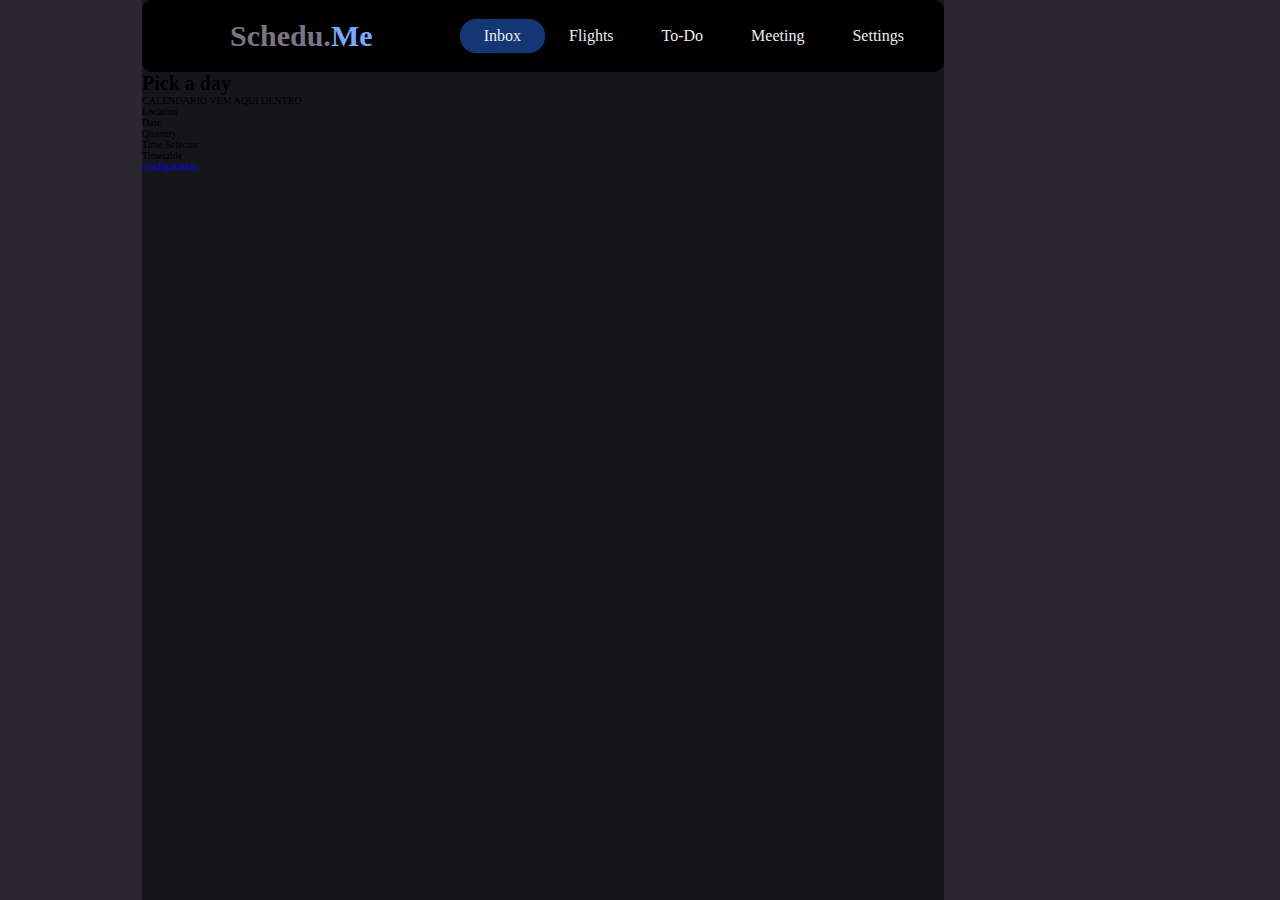
==== application/index.html @ efcfa6bc "POST - Header of Main Page" ====
<!DOCTYPE html>
<html lang="en">
  <head>
    <meta charset="UTF-8" />
    <meta http-equiv="X-UA-Compatible" content="IE=edge" />
    <meta name="viewport" content="width=device-width, initial-scale=1.0" />

    <link rel="stylesheet" href="../styles/style.css" />
    <link rel="stylesheet" href="./styles/index.css" />

    <title>Schedu.Me - Your favorite helper</title>
  </head>
  <body>
    <div class="content">
      <div class="main">
        <header>
          <h1>Schedu.<strong>Me</strong></h1>
          <nav>
            <a class="active" href="#">Inbox</a>
            <a href="#">Flights</a>
            <a href="#">To-Do</a>
            <a href="#">Meeting</a>
            <a href="#">Settings</a>
          </nav>
        </header>
        <main>
          <h1>Pick a day</h1>
          <div class="calendar">
            <div class="dates">CALENDARIO VEM AQUI DENTRO</div>
            <div class="cards">
              <div class="location-card">Location</div>
              <div class="date-card">Date</div>
              <div class="quantity-card">Quantity</div>
            </div>
          </div>
          <div class="timetable">
            <div class="text">Time Selector</div>

            <div class="timetable-card">Timetable</div>
            <a href="#">Configuration</a>
          </div>
        </main>
      </div>
      <aside></aside>
    </div>
  </body>
</html>
---- styles/style.css ----
* {
  margin: 0;
  padding: 0;
  border: none;
  text-decoration: none;
  outline-style: none;
  box-sizing: border-box;
}

html {
  /* Fonts */
  font-size: 62.5%;
  --title-font: 'Poppins', sans-serif;
  --body-font: 'DM Sans', sans-serif;

  /* Colors */
  --black: #000000;
  --page-background: #2a2731;
  --card-background: #17151c;

  --gray: #7a7585;
  --white-letter: #eeecf1;

  --blue-soft: #76a9ff;
  --blue-selector: #133774;

  --green-soft: #a9d3ab;
  --green-light: #37833b;
  --green-medium: #2b662e;
  --green-medium-dark: #1f4921;
  --green-dark: #132c14;

  /* Page */
}

body {
  background: var(--page-background);
  height: 100vh;
  overflow: hidden;
}

.sr-only {
  position: absolute;
  height: 1px;
  width: 1px;
  padding: 0;
  margin: -1px;
  overflow: hidden;
  clip-path: rect(0, 0, 0, 0);
  white-space: nowrap;
  border-width: 0;
}
---- application/styles/index.css ----
.content {
  margin: auto 14.2rem;
}

.main {
  background-color: var(--card-background);
  height: 100vh;
  width: 802px;
}

header {
  display: flex;
  background-color: var(--black);
  border-radius: 10px;
  height: 7.2rem;

  align-items: center;
  justify-content: space-between;
}

header > h1 {
  color: var(--gray);
  font-size: 3rem;
  padding-left: 8.8rem;
}

header > h1 > strong {
  color: var(--blue-soft);
}

header > nav {
  font-size: 1.6rem;
  padding-right: 1.6rem;
  display: flex;
}

header > nav > a {
  padding: 0.8rem 2.4rem;
  color: var(--white-letter);
  border-radius: 16px;
}

header > nav > a.active {
  background-color: var(--blue-selector);
}
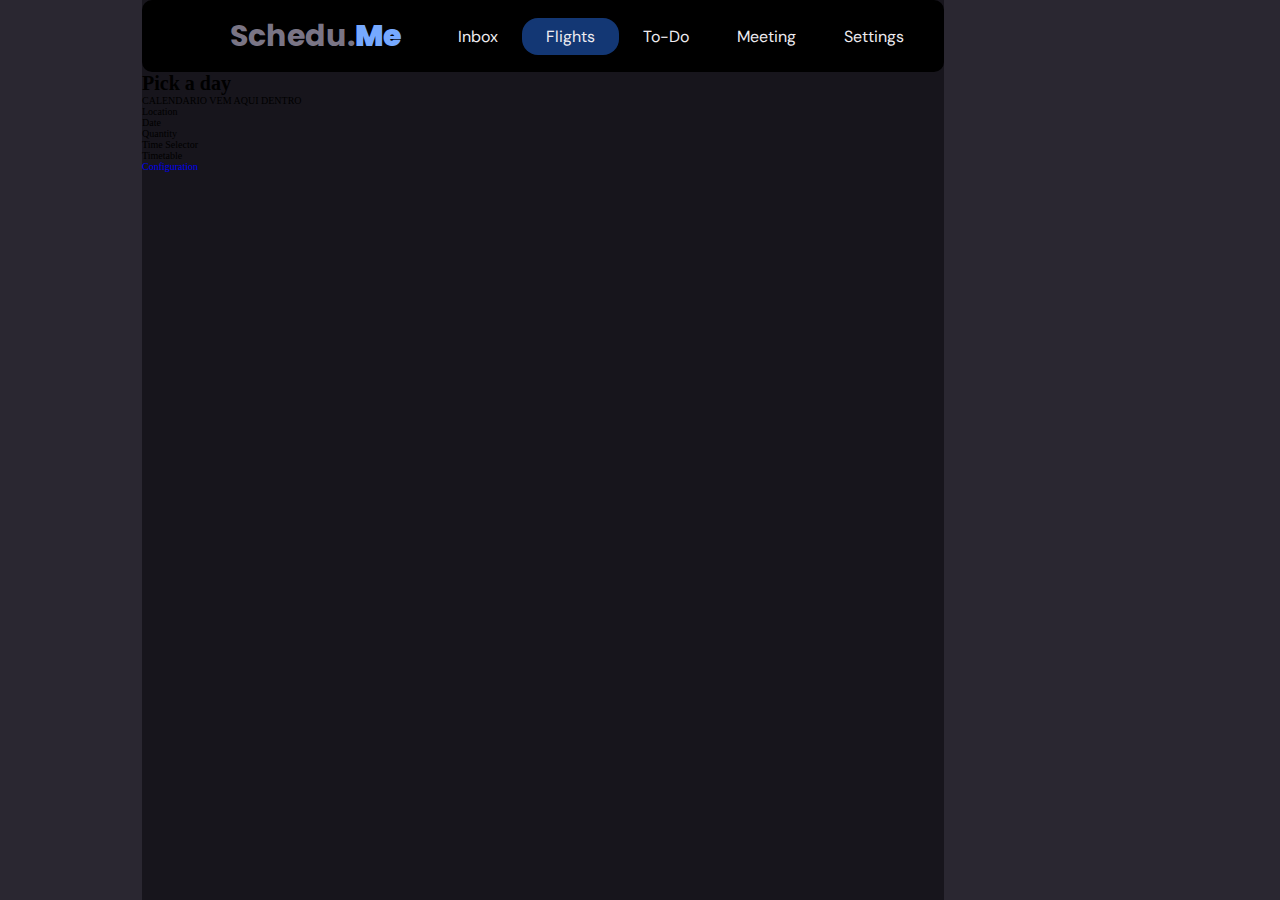
==== commit 7e76464a: "PUT - Header css hover adjustments" ====
--- a/application/index.html
+++ b/application/index.html
@@ -5,8 +5,17 @@
     <meta http-equiv="X-UA-Compatible" content="IE=edge" />
     <meta name="viewport" content="width=device-width, initial-scale=1.0" />
 
+    <!-- STYLES -->
     <link rel="stylesheet" href="../styles/style.css" />
     <link rel="stylesheet" href="./styles/index.css" />
+
+    <!-- FONTS -->
+    <link rel="preconnect" href="https://fonts.googleapis.com" />
+    <link rel="preconnect" href="https://fonts.gstatic.com" crossorigin />
+    <link
+      href="https://fonts.googleapis.com/css2?family=DM+Sans:wght@400;500;700&family=Poppins:wght@400;500;700&display=swap"
+      rel="stylesheet"
+    />
 
     <title>Schedu.Me - Your favorite helper</title>
   </head>
@@ -16,8 +25,8 @@
         <header>
           <h1>Schedu.<strong>Me</strong></h1>
           <nav>
-            <a class="active" href="#">Inbox</a>
-            <a href="#">Flights</a>
+            <a href="#">Inbox</a>
+            <a class="active" href="#">Flights</a>
             <a href="#">To-Do</a>
             <a href="#">Meeting</a>
             <a href="#">Settings</a>
--- a/application/styles/index.css
+++ b/application/styles/index.css
@@ -1,3 +1,4 @@
+/* MAIN CONTENT  */
 .content {
   margin: auto 14.2rem;
 }
@@ -8,6 +9,7 @@
   width: 802px;
 }
 
+/* HEADER */
 header {
   display: flex;
   background-color: var(--black);
@@ -20,7 +22,7 @@
 
 header > h1 {
   color: var(--gray);
-  font-size: 3rem;
+  font: 700 3rem var(--title-font);
   padding-left: 8.8rem;
 }
 
@@ -29,7 +31,7 @@
 }
 
 header > nav {
-  font-size: 1.6rem;
+  font: 400 1.6rem var(--body-font);
   padding-right: 1.6rem;
   display: flex;
 }
@@ -38,8 +40,17 @@
   padding: 0.8rem 2.4rem;
   color: var(--white-letter);
   border-radius: 16px;
+  transition: 0.3s;
 }
 
 header > nav > a.active {
   background-color: var(--blue-selector);
 }
+
+header > nav > a:hover {
+  color: var(--blue-soft);
+}
+
+header > nav > a.active:hover {
+  background-color: var(--white-letter);
+}
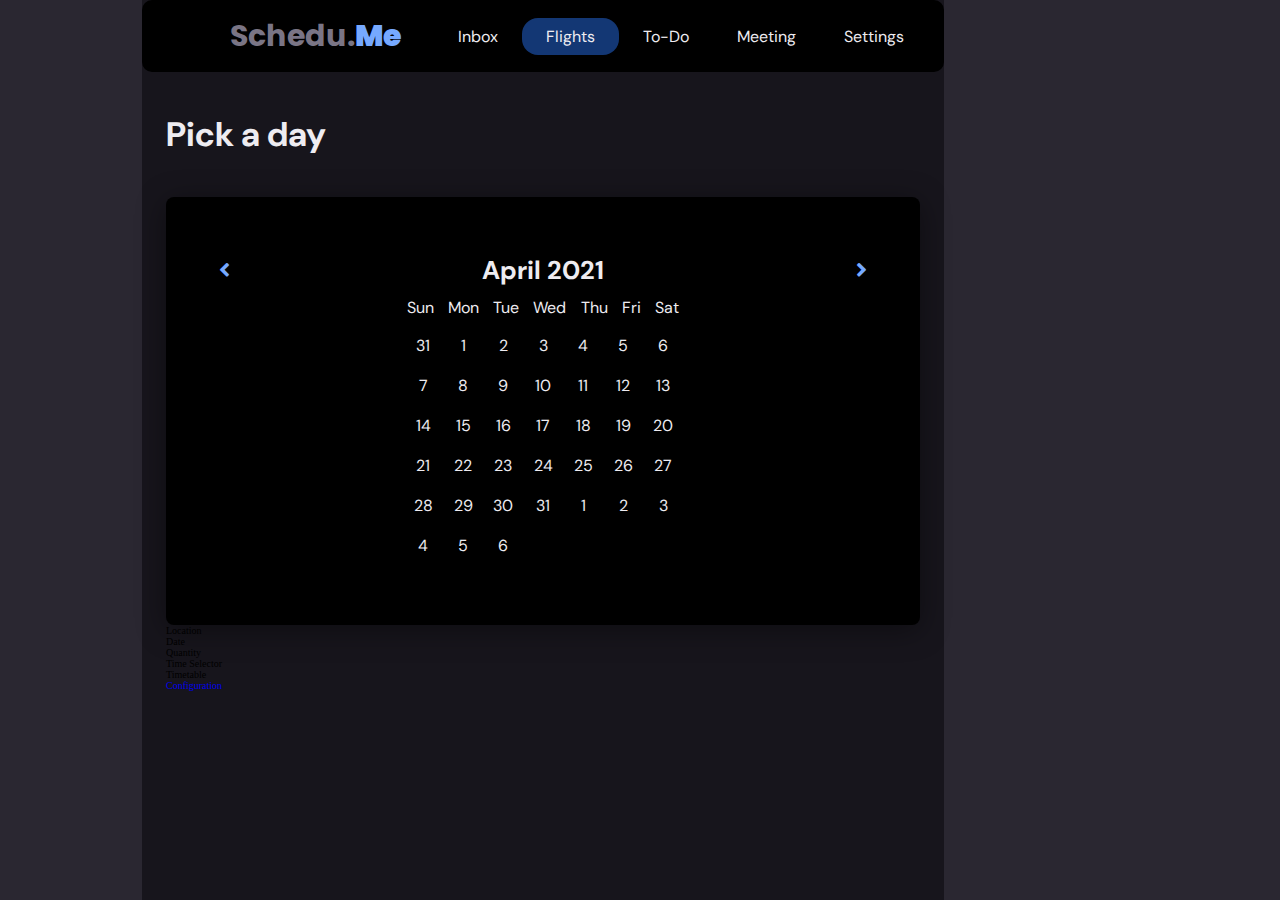
==== commit 9cc1dd02: "POST - Calender with month, weekdays n days" ====
--- a/application/index.html
+++ b/application/index.html
@@ -17,6 +17,15 @@
       rel="stylesheet"
     />
 
+    <!-- ICONS -->
+    <link
+      rel="stylesheet"
+      href="https://cdnjs.cloudflare.com/ajax/libs/font-awesome/5.15.4/css/all.min.css"
+      integrity="sha512-1ycn6IcaQQ40/MKBW2W4Rhis/DbILU74C1vSrLJxCq57o941Ym01SwNsOMqvEBFlcgUa6xLiPY/NS5R+E6ztJQ=="
+      crossorigin="anonymous"
+      referrerpolicy="no-referrer"
+    />
+
     <title>Schedu.Me - Your favorite helper</title>
   </head>
   <body>
@@ -32,16 +41,77 @@
             <a href="#">Settings</a>
           </nav>
         </header>
+
         <main>
           <h1>Pick a day</h1>
-          <div class="calendar">
-            <div class="dates">CALENDARIO VEM AQUI DENTRO</div>
-            <div class="cards">
-              <div class="location-card">Location</div>
-              <div class="date-card">Date</div>
-              <div class="quantity-card">Quantity</div>
+          <div class="container-calendar">
+            <div class="calendar">
+              <div class="month">
+                <i class="fas fa-angle-left prev"></i>
+                <div class="date">
+                  <h3>April 2021</h1>
+                </div>
+                <i class="fas fa-angle-right next"></i>
+              </div>
+
+              <div class="weekdays">
+                <div>Sun</div>
+                <div>Mon</div>
+                <div>Tue</div>
+                <div>Wed</div>
+                <div>Thu</div>
+                <div>Fri</div>
+                <div>Sat</div>
+              </div>
+              <div class="days">
+                <div class="prev-date">31</div>
+                <div>1</div>
+                <div>2</div>
+                <div>3</div>
+                <div>4</div>
+                <div>5</div>
+                <div>6</div>
+                <div>7</div>
+                <div>8</div>
+                <div>9</div>
+                <div>10</div>
+                <div>11</div>
+                <div>12</div>
+                <div>13</div>
+                <div>14</div>
+                <div>15</div>
+                <div>16</div>
+                <div>17</div>
+                <div>18</div>
+                <div>19</div>
+                <div>20</div>
+                <div>21</div>
+                <div>22</div>
+                <div>23</div>
+                <div>24</div>
+                <div>25</div>
+                <div>26</div>
+                <div>27</div>
+                <div>28</div>
+                <div>29</div>
+                <div>30</div>
+                <div>31</div>
+                <div class="next-date">1</div>
+                <div class="next-date">2</div>
+                <div class="next-date">3</div>
+                <div class="next-date">4</div>
+                <div class="next-date">5</div>
+                <div class="next-date">6</div>
+              </div>
             </div>
           </div>
+
+          <div class="cards">
+            <div class="location-card">Location</div>
+            <div class="date-card">Date</div>
+            <div class="quantity-card">Quantity</div>
+          </div>
+
           <div class="timetable">
             <div class="text">Time Selector</div>
 
--- a/styles/style.css
+++ b/styles/style.css
@@ -36,7 +36,7 @@
 body {
   background: var(--page-background);
   height: 100vh;
-  overflow: hidden;
+  /* overflow: hidden; */
 }
 
 .sr-only {
--- a/application/styles/index.css
+++ b/application/styles/index.css
@@ -1,4 +1,4 @@
-/* MAIN CONTENT  */
+/* MAIN BACKGROUND CONTENT  */
 .content {
   margin: auto 14.2rem;
 }
@@ -54,3 +54,104 @@
 header > nav > a.active:hover {
   background-color: var(--white-letter);
 }
+
+/* MAIN */
+main {
+  margin-left: 2.4rem;
+  margin-top: 4rem;
+  margin: 4rem 0 2.4rem 2.4rem;
+}
+main > h1 {
+  font: 700 3.4rem var(--body-font);
+  color: var(--white-letter);
+}
+
+/* CALENDAR */
+.container-calendar {
+  width: 75.4rem;
+  height: 42.8rem;
+
+  margin-top: 4rem;
+  font: 400 1.6rem var(--body-font);
+  background-color: var(--black);
+
+  border-radius: 8px;
+  box-shadow: 0 0.5rem 3rem rgba(0, 0, 0, 0.4);
+
+  display: flex;
+  flex-direction: column;
+  align-items: center;
+  justify-content: center;
+}
+
+.calendar {
+  height: 31.6rem;
+  width: 64.8rem;
+
+  color: var(--white-letter);
+
+  display: flex;
+  flex-direction: column;
+  align-items: center;
+
+  color: var(--white-letter);
+}
+
+.month {
+  width: 100%;
+
+  margin-top: 0;
+
+  display: flex;
+  align-items: center;
+  justify-content: space-between;
+
+  font-size: 2.2rem;
+}
+
+.month > i {
+  color: var(--blue-soft);
+  cursor: pointer;
+}
+
+.weekdays {
+  width: 27.2rem;
+
+  height: 1.6rem;
+
+  margin-top: 1rem;
+
+  display: flex;
+  justify-content: space-between;
+}
+
+.days {
+  width: 27.2rem;
+  height: 20rem;
+  display: flex;
+
+  margin-top: 1.6rem;
+
+  gap: 0.8rem;
+  flex-wrap: wrap;
+}
+
+.days > div {
+  width: 3.2rem;
+  height: 3.2rem;
+
+  display: flex;
+
+  align-items: center;
+  justify-content: center;
+
+  cursor: pointer;
+}
+
+.days > div:hover {
+  background-color: var(--green-medium);
+  color: var(--green-soft);
+
+  border: 0.2rem solid var(--green-light);
+  border-radius: 100%;
+}
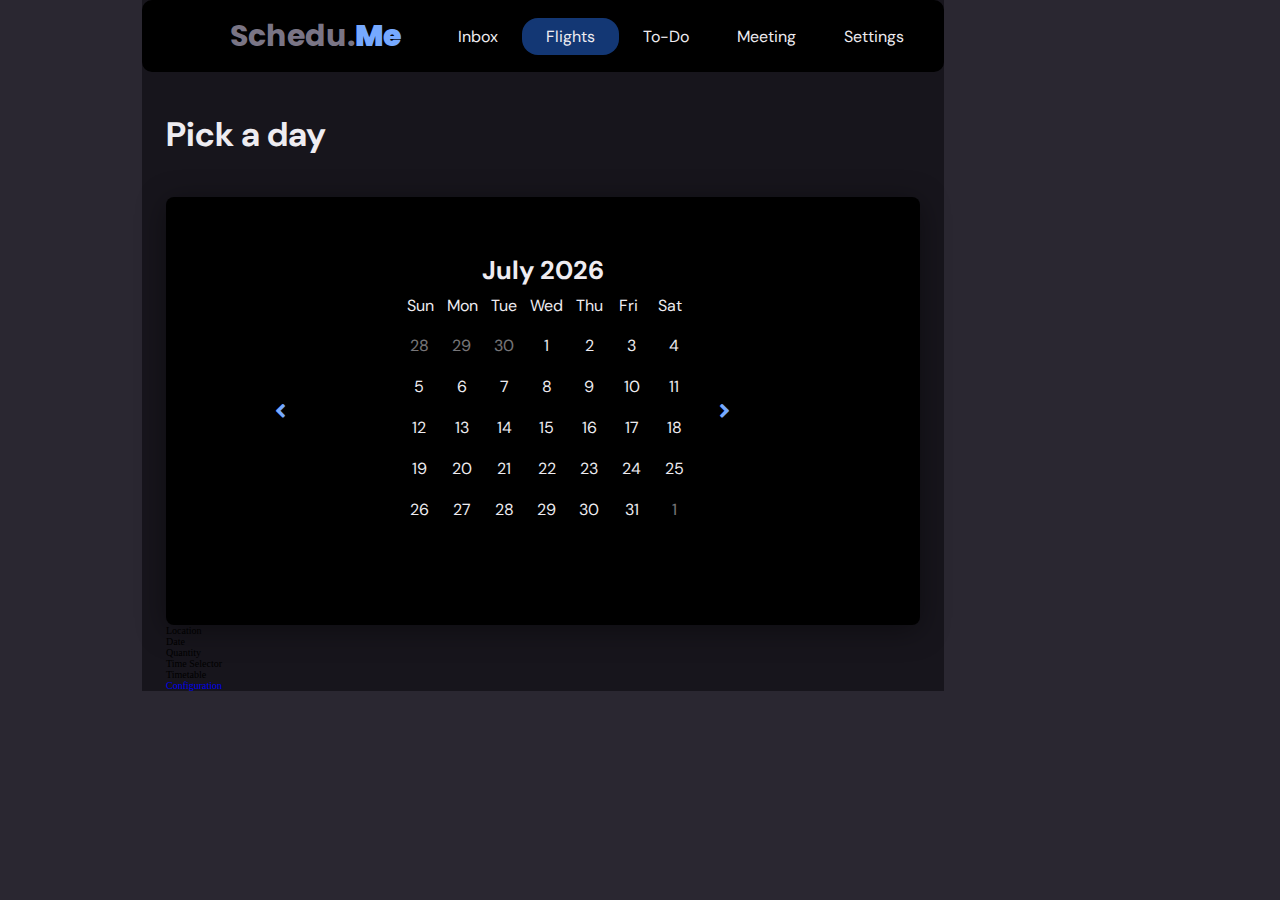
==== commit c9cb9d7b: "PUT - Calendar working properly" ====
--- a/application/index.html
+++ b/application/index.html
@@ -28,11 +28,12 @@
 
     <title>Schedu.Me - Your favorite helper</title>
   </head>
+
   <body>
     <div class="content">
       <div class="main">
         <header>
-          <h1>Schedu.<strong>Me</strong></h1>
+          <h1>Schedu.<strong class="logo">Me</strong></h1>
           <nav>
             <a href="#">Inbox</a>
             <a class="active" href="#">Flights</a>
@@ -49,7 +50,7 @@
               <div class="month">
                 <i class="fas fa-angle-left prev"></i>
                 <div class="date">
-                  <h3>April 2021</h1>
+                  <h3>April</h3>
                 </div>
                 <i class="fas fa-angle-right next"></i>
               </div>
@@ -63,49 +64,12 @@
                 <div>Fri</div>
                 <div>Sat</div>
               </div>
+
               <div class="days">
-                <div class="prev-date">31</div>
-                <div>1</div>
-                <div>2</div>
-                <div>3</div>
-                <div>4</div>
-                <div>5</div>
-                <div>6</div>
-                <div>7</div>
-                <div>8</div>
-                <div>9</div>
-                <div>10</div>
-                <div>11</div>
-                <div>12</div>
-                <div>13</div>
-                <div>14</div>
-                <div>15</div>
-                <div>16</div>
-                <div>17</div>
-                <div>18</div>
-                <div>19</div>
-                <div>20</div>
-                <div>21</div>
-                <div>22</div>
-                <div>23</div>
-                <div>24</div>
-                <div>25</div>
-                <div>26</div>
-                <div>27</div>
-                <div>28</div>
-                <div>29</div>
-                <div>30</div>
-                <div>31</div>
-                <div class="next-date">1</div>
-                <div class="next-date">2</div>
-                <div class="next-date">3</div>
-                <div class="next-date">4</div>
-                <div class="next-date">5</div>
-                <div class="next-date">6</div>
+                <div></div>
               </div>
             </div>
           </div>
-
           <div class="cards">
             <div class="location-card">Location</div>
             <div class="date-card">Date</div>
@@ -122,5 +86,7 @@
       </div>
       <aside></aside>
     </div>
+
+    <script src="script.js"></script>
   </body>
 </html>
--- a/application/styles/index.css
+++ b/application/styles/index.css
@@ -1,11 +1,11 @@
-/* MAIN BACKGROUND CONTENT  */
+/* MAIN BACKGROUND CONTENT */
 .content {
   margin: auto 14.2rem;
 }
 
 .main {
   background-color: var(--card-background);
-  height: 100vh;
+  height: 100%;
   width: 802px;
 }
 
@@ -26,8 +26,16 @@
   padding-left: 8.8rem;
 }
 
-header > h1 > strong {
+header > h1:hover {
+  color: var(--green-soft);
+}
+
+.logo {
   color: var(--blue-soft);
+}
+
+.logo:hover {
+  color: var(--gray);
 }
 
 header > nav {
@@ -104,7 +112,7 @@
 
   display: flex;
   align-items: center;
-  justify-content: space-between;
+  justify-content: center;
 
   font-size: 2.2rem;
 }
@@ -112,6 +120,19 @@
 .month > i {
   color: var(--blue-soft);
   cursor: pointer;
+
+  position: absolute;
+}
+
+.month > i.prev {
+  top: 40rem;
+  left: 27.5rem;
+}
+
+.month > i.next {
+  /* background-color: white; */
+  top: 40rem;
+  right: 55rem;
 }
 
 .weekdays {
@@ -122,17 +143,37 @@
   margin-top: 1rem;
 
   display: flex;
-  justify-content: space-between;
+  /* justify-content: space-between; */
+}
+
+.weekdays > div {
+  display: flex;
+
+  margin-right: 1.3rem;
+  align-items: center;
+  justify-content: center;
+}
+
+.weekdays div:last-child {
+  padding-left: 0.7rem;
+}
+
+.weekdays div:nth-child(5) {
+  padding-right: 0.3rem;
 }
 
 .days {
-  width: 27.2rem;
+  /* background-color: white; */
+  width: 40rem;
   height: 20rem;
+
   display: flex;
 
   margin-top: 1.6rem;
-
-  gap: 0.8rem;
+  padding-left: 6rem;
+  padding-right: 1rem;
+
+  gap: 0.55rem;
   flex-wrap: wrap;
 }
 
@@ -141,6 +182,7 @@
   height: 3.2rem;
 
   display: flex;
+  margin-right: 0.5rem;
 
   align-items: center;
   justify-content: center;
@@ -155,3 +197,8 @@
   border: 0.2rem solid var(--green-light);
   border-radius: 100%;
 }
+
+.prev-date,
+.next-date {
+  opacity: 0.5;
+}
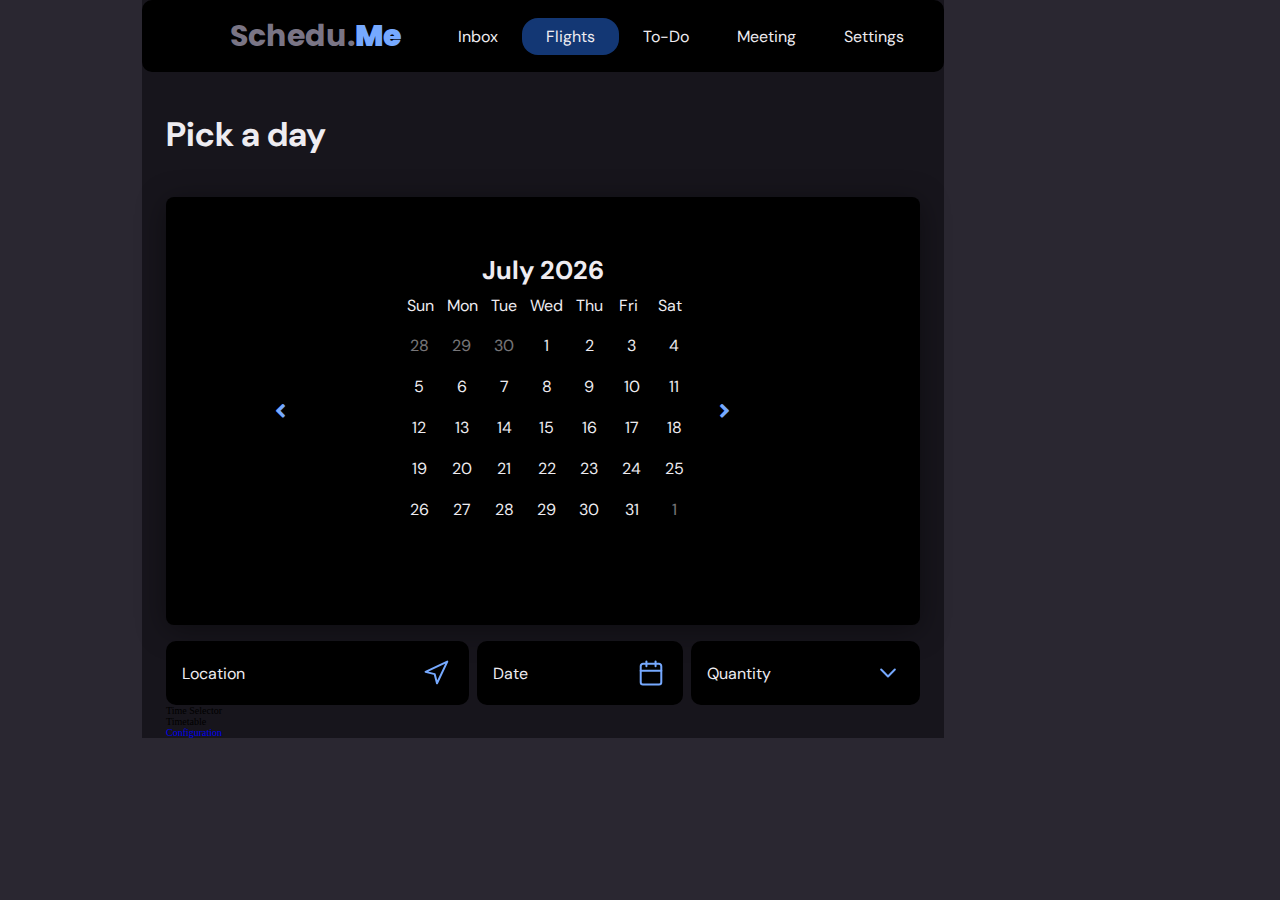
==== commit b08484ac: "POST - Cards with location, date and quantity included" ====
--- a/application/index.html
+++ b/application/index.html
@@ -50,7 +50,7 @@
               <div class="month">
                 <i class="fas fa-angle-left prev"></i>
                 <div class="date">
-                  <h3>April</h3>
+                  <h3></h3>
                 </div>
                 <i class="fas fa-angle-right next"></i>
               </div>
@@ -71,9 +71,15 @@
             </div>
           </div>
           <div class="cards">
-            <div class="location-card">Location</div>
-            <div class="date-card">Date</div>
-            <div class="quantity-card">Quantity</div>
+            <div class="location-card">
+              Location <img src="./assets/navigation.svg" alt="" />
+            </div>
+            <div class="date-card">
+              Date <img src="./assets/calendar.svg" alt="" />
+            </div>
+            <div class="quantity-card">
+              Quantity <img src="./assets/chevron-down.svg" alt="" />
+            </div>
           </div>
 
           <div class="timetable">
--- a/application/styles/index.css
+++ b/application/styles/index.css
@@ -202,3 +202,57 @@
 .next-date {
   opacity: 0.5;
 }
+
+/* CARDS */
+.cards {
+  width: 75.4rem;
+  height: 6.4rem;
+
+  border-radius: 8px;
+
+  margin-top: 1.6rem;
+
+  display: flex;
+  justify-content: space-between;
+}
+
+.cards > div {
+  height: 100%;
+  border-radius: 10px;
+  background-color: black;
+
+  color: var(--white-letter);
+  font: 400 1.6rem var(--body-font);
+
+  display: flex;
+  align-items: center;
+  justify-content: space-between;
+
+  padding: 1rem 1.6rem;
+}
+
+.location-card {
+  width: 30.3rem;
+}
+
+.date-card {
+  width: 20.6rem;
+}
+
+.quantity-card {
+  width: 22.9rem;
+}
+
+.location-card > img,
+.date-card > img,
+.quantity-card > img {
+  transition: 0.3s;
+}
+
+.location-card > img:hover,
+.date-card > img:hover,
+.quantity-card > img:hover {
+  transform: translateY(-8px);
+}
+
+/* TIMES SECTION */
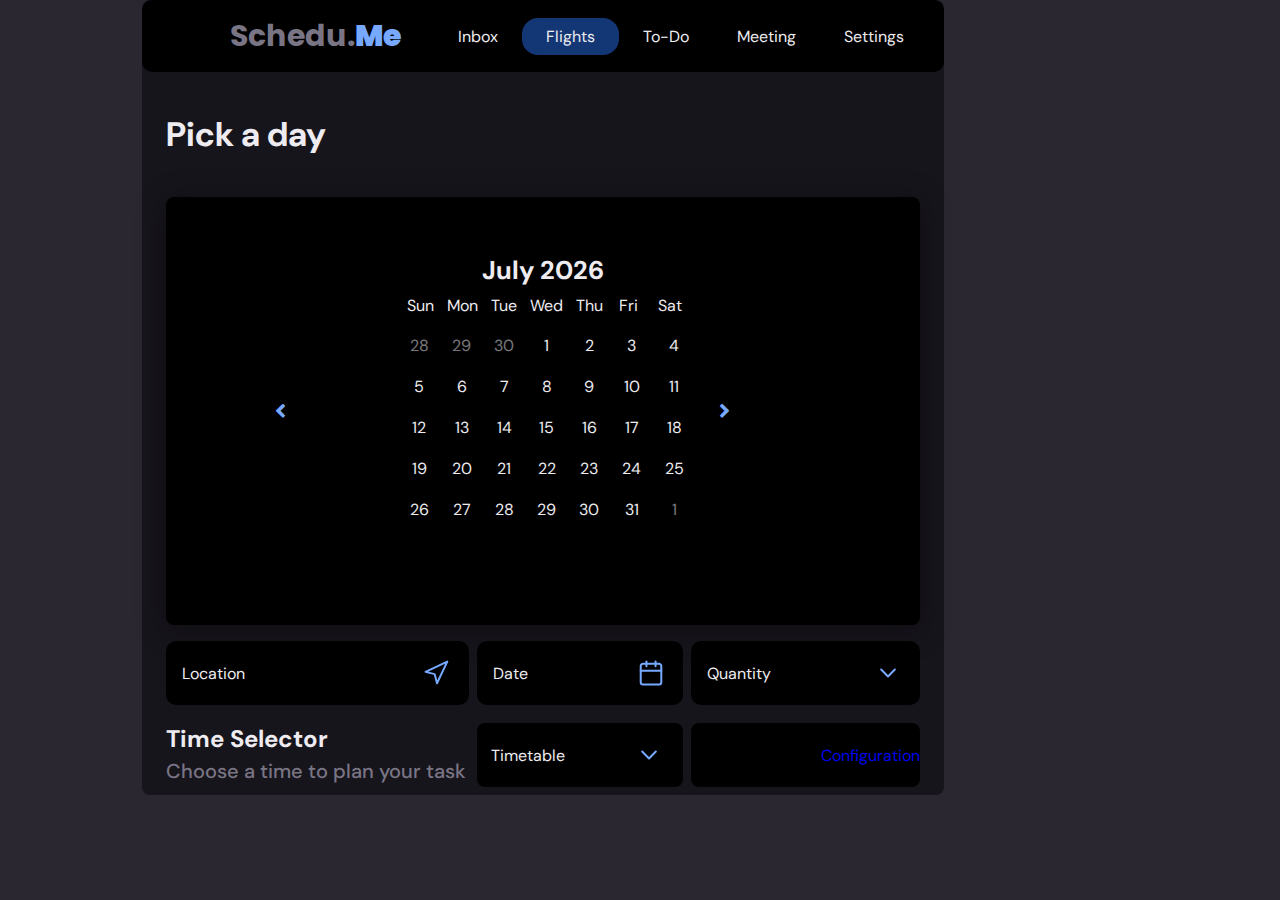
==== commit 8ee41849: "POST - Timetable section added" ====
--- a/application/index.html
+++ b/application/index.html
@@ -83,10 +83,19 @@
           </div>
 
           <div class="timetable">
-            <div class="text">Time Selector</div>
+            <div class="text">
+              Time Selector
+              <br />
 
-            <div class="timetable-card">Timetable</div>
-            <a href="#">Configuration</a>
+              <span>Choose a time to plan your task</span>
+            </div>
+
+            <div class="timetable-card">
+              Timetable <img src="./assets/chevron-down.svg" alt="" />
+            </div>
+            <div class="config">
+              <a href="#">Configuration</a>
+            </div>
           </div>
         </main>
       </div>
--- a/application/styles/index.css
+++ b/application/styles/index.css
@@ -7,6 +7,8 @@
   background-color: var(--card-background);
   height: 100%;
   width: 802px;
+
+  border-radius: 8px;
 }
 
 /* HEADER */
@@ -219,7 +221,7 @@
 .cards > div {
   height: 100%;
   border-radius: 10px;
-  background-color: black;
+  background-color: var(--black);
 
   color: var(--white-letter);
   font: 400 1.6rem var(--body-font);
@@ -256,3 +258,56 @@
 }
 
 /* TIMES SECTION */
+.timetable {
+  width: 75.4rem;
+  height: 7.2rem;
+
+  margin-top: 1.8rem;
+
+  display: flex;
+
+  color: var(--white-letter);
+  font: 400 1.6rem var(--body-font);
+}
+
+.timetable > div {
+  height: 100%;
+  border-radius: 8px;
+}
+
+.text {
+  width: 30.3rem;
+
+  font-size: 2.4rem;
+  font-weight: 700;
+}
+
+.text span {
+  color: var(--gray);
+  font-size: 2rem;
+  font-weight: 500;
+}
+
+div.timetable-card {
+  width: 20.6rem;
+  height: 6.4rem;
+  background-color: var(--black);
+
+  margin-left: 0.8rem;
+  padding-left: 1.4rem;
+  padding-right: 1.8rem;
+
+  display: flex;
+  align-items: center;
+  justify-content: space-between;
+}
+
+.timetable .config {
+  height: 6.4rem;
+  width: 22.9rem;
+  display: flex;
+  align-items: center;
+  justify-content: flex-end;
+  margin-left: 0.8rem;
+  background-color: var(--black);
+}
